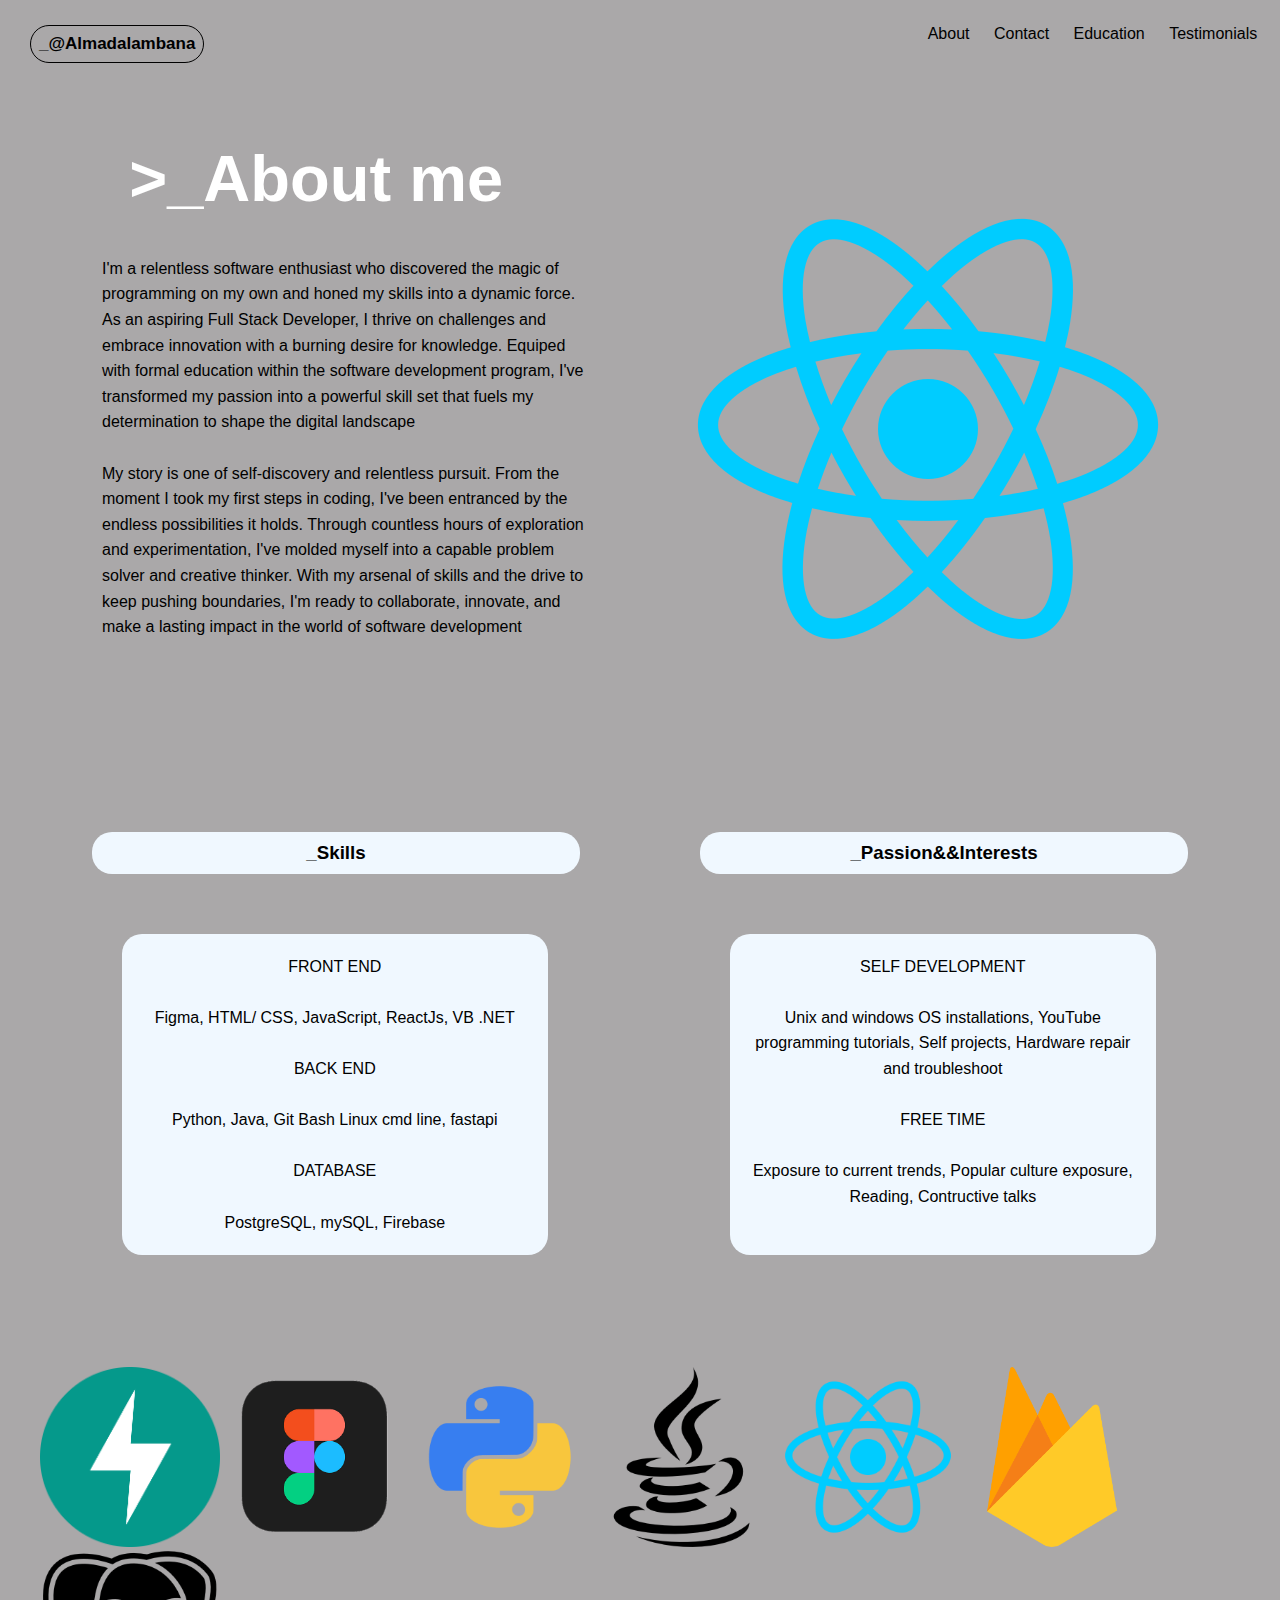
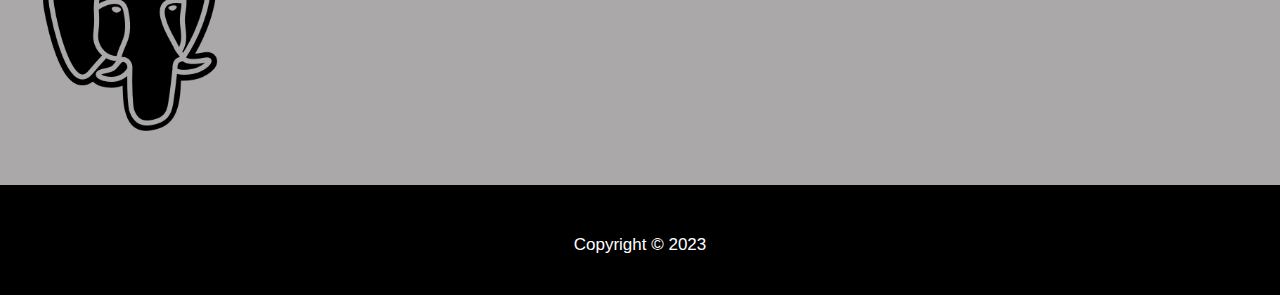
==== HTML/about.html @ 6b32ba95 "MVP update" ====
<!DOCTYPE html>
<html lang="en">
<head>
    <title>About</title>
    <meta charset="UTF-8">
    <meta name="viewport" content="width=device-width, initial-scale=1.0">  
    <link rel="stylesheet" type="text/css" href="../CSS/abt.css"> 
</head>

<div class="nav">
    
<div class="def">
    <a href="index.html">_@Almadalambana</a>
</div>

<div class="float1">
    <nav >
        <ul>
            <li><a  href="about.html">About</a></li>
            <li><a  href="contact.html">Contact</a></li>
            <li><a  href="workExp.html">Education</a></li>
            <li><a  href="testimonials.html">Testimonials</a></li>
        </ul>
    </nav>
</div>
</div>

<div class="clr"></div>
<body>
    <div class="backgrd">
        <h1>>_About me</h1>
        <p1>I'm a relentless software enthusiast who discovered the magic of programming on my own and honed my skills into a dynamic force.
             As an aspiring Full Stack Developer, I thrive on challenges and embrace innovation with a burning desire for knowledge. 
            Equiped with formal education within the software development program, I've transformed my passion into a powerful skill set that fuels my determination to shape the digital landscape
            <br>
            <br>
            My story is one of self-discovery and relentless pursuit. From the moment I took my first steps in coding, I've been entranced by the endless possibilities it holds. 
            Through countless hours of exploration and experimentation, I've molded myself into a capable problem solver and creative thinker.
            With my arsenal of skills and the drive to keep pushing boundaries, I'm ready to collaborate, innovate, and make a lasting impact in the world of software development
        </p1>      
        <div class="profilepic"></div>
        <div class="clr"></div>
        </div>

        <div class="backgrd1">

             <div class="card">
                <h3>_Skills</h3>
                <div class="para">
                    <p3>
                            FRONT END
                            <br>
                            <br>
                            Figma, HTML/ CSS, JavaScript,
                            ReactJs, VB .NET
                            <br>
                            <br>
                            BACK END
                            <br>
                            <br>
                            Python, Java, Git Bash
                            Linux cmd line, fastapi
                            <br>
                            <br>
                            DATABASE
                            <br>
                            <br>
                            PostgreSQL, mySQL, Firebase

                            

               
                        </p3>
                </div>
                          
            </div>

            <div class="card">
                <h3>_Passion&&Interests</h3>
                <div class="para">
                     <p3>
                          SELF DEVELOPMENT
                            <br>
                            <br>
                            Unix and windows OS installations,
                            YouTube programming tutorials,
                            Self projects,
                           Hardware repair and troubleshoot

                            <br>
                            <br>
                        FREE TIME
                        <br>
                        <br>
                        Exposure to current trends, Popular culture exposure, 
                        Reading, Contructive talks
                        <br>
                        <br>
                        </p3>
                </div>
                       
            </div>
       
       
        </div>
        <div class="clr"></div>

        <div class="pics">
            <img src="../assets/fastapi.png" alt="" width="180" height="180">
            <img src="../assets/figma.png" alt=""  width="180" height="180">
          <img src="../assets/python.png" alt=""  width="180" height="180">
           <img src="../assets/java.png" alt=""  width="180" height="180">
            <img src="../assets/react.png" alt="" width="180" height="180">
            <img src="../assets/firebase.png" alt="" width="180" height="180">
            <img src="../assets/postgres.png" alt="" width="180" height="180">
            <div class="clr"></div>
        </div>
      

</body>

<footer class="copyright">
    <p>Copyright &copy; 2023</p>
</footer>
</html>
---- CSS/abt.css ----
/*Globals */
*{
    margin: 0%;
    padding: 0%;
    font-family: Arial, Helvetica, sans-serif;
    background-color: rgb(170, 168, 169);
}


.nav{
    height: 80px;
    width: 100%;
}

.def{
    float: left;
    margin: 10px;
    margin-top: 25px;
    padding: 8px;
    width: auto;
    background-image: url("logo.png");
    background-position: center center;
    border: solid 1px black;
    font-weight: bolder;
    font-size: large;
    border-radius: 50px;
    margin-left: 30px;
    font-size: 17px;
}
.clr{
    clear: both;
}
ul{
    margin-top: 25px;
    padding: 0%;
    list-style: none;
    color: black;   

}

li{
    padding: 10px;
    list-style: none;
    display: inline;
    color: black;
}

a{
    text-decoration: none;
    color: black;
}

a:hover{
    color: white;
}

a:active{
    color:rgb(170, 168, 169);
}

.copyright p{
    margin-top: 50px;
    padding-top: 50px;
    height: 60px;
    color: white;
    text-align: center;
    background-color: black;
    font-size: 17px;
}


.float1{
    margin-right: 1%;
   
    float: right;   
    box-sizing: border-box; 
}


/* About me page */
    

.profilepic{
    margin-top: -3%;
    margin-right: 70px;
    float: right;
    width: 500px;
    height: 500px;
    /* border: 1px solid black;  */
    border-radius: 60px;
    box-sizing: border-box;
    margin-bottom: 8%;
    background-image: url("../assets/react.png");
    background-position: center center ;    
    /* background-repeat: no-repeat; */
}

.backgrd{
    background-color: rgb(170, 168, 169);
    /* border: 1px solid black; */
    margin-top: 50px;
    width: 95%;
    margin: auto;
  
}
h1{
    color: white;
    font-size: 65px;
    padding-top: 20px;
    margin-left:8% ;
    position: relative;
    padding-top: 5%;
    width: 40%;
    position: relative;
    animation: heading;
    animation-duration: 3s;
    animation-fill-mode: forwards;
}


@keyframes heading {
    0%{left: -1000px;}
    100%{left: 20px;}
}
.backgrd p1{
    
    float: left;
    padding: 20px;
    height: 200px;
    line-height: 1.6em;
    margin-top: 20px;
    width: 40%;
    margin-left: 50px;
}


.backgrd1{
    height: 500px;
    width: 95%;
    margin-bottom: 90px;
    margin-left: auto;
    margin-right: auto;
    box-sizing: border-box;
}

.card{
    margin-top: 55px;
    float: left;
    width: 50%;
    box-sizing: border-box;
}

.card h3{
    font-weight: bold;
    text-align: center;
    margin-bottom: 40px;
    padding: 10px;
    border-radius: 20px;
    /* border: 1px solid black; */
    margin-left: 60px;   
    margin-right: 60px;
    width: auto;
    background-color: aliceblue;
}


.para{
    margin-top: 20px;
    margin-left: 90px;
    padding: 20px;
    background-color: aliceblue;
    text-align: center;
    /* border: 1px solid black; */
    line-height: 1.6em;
    width:70%;
    height: auto;
    float: left;
    box-sizing: border-box;
    border-radius: 20px;
}

.para p3{
    background-color: aliceblue;
}

.pics{
    margin-left: 40px;
}
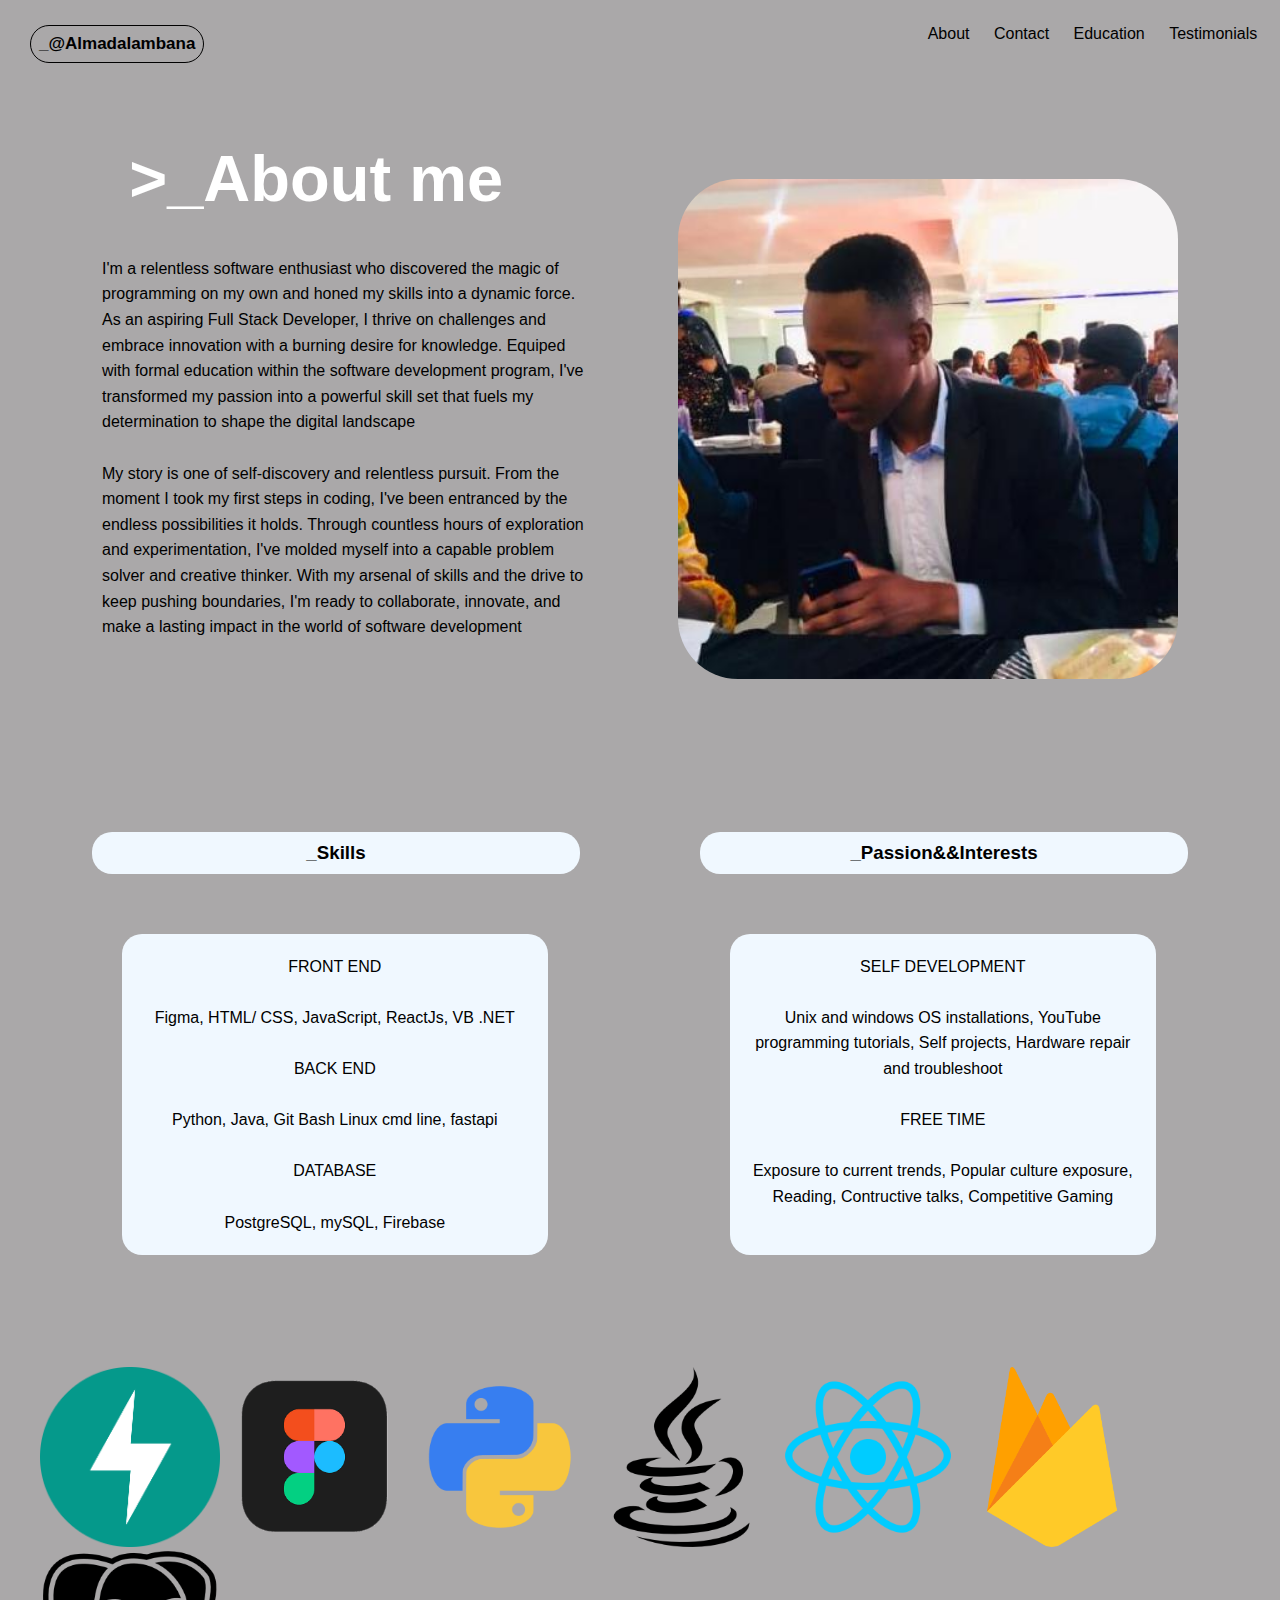
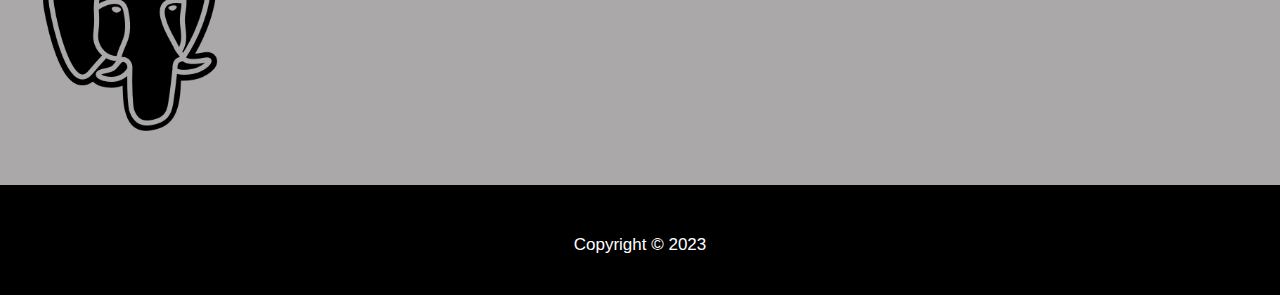
==== commit 38d212c8: "refactoring" ====
--- a/HTML/about.html
+++ b/HTML/about.html
@@ -38,7 +38,9 @@
             Through countless hours of exploration and experimentation, I've molded myself into a capable problem solver and creative thinker.
             With my arsenal of skills and the drive to keep pushing boundaries, I'm ready to collaborate, innovate, and make a lasting impact in the world of software development
         </p1>      
-        <div class="profilepic"></div>
+        <div class="profilepic">
+            <img src="../assets/img.jpeg" alt="" width="500" height="500">
+        </div>
         <div class="clr"></div>
         </div>
 
@@ -93,7 +95,7 @@
                         <br>
                         <br>
                         Exposure to current trends, Popular culture exposure, 
-                        Reading, Contructive talks
+                        Reading, Contructive talks, Competitive Gaming
                         <br>
                         <br>
                         </p3>
--- a/CSS/abt.css
+++ b/CSS/abt.css
@@ -90,9 +90,13 @@
     border-radius: 60px;
     box-sizing: border-box;
     margin-bottom: 8%;
-    background-image: url("../assets/react.png");
+    
     background-position: center center ;    
     /* background-repeat: no-repeat; */
+}
+
+.profilepic img{
+    border-radius: 60px;
 }
 
 .backgrd{
